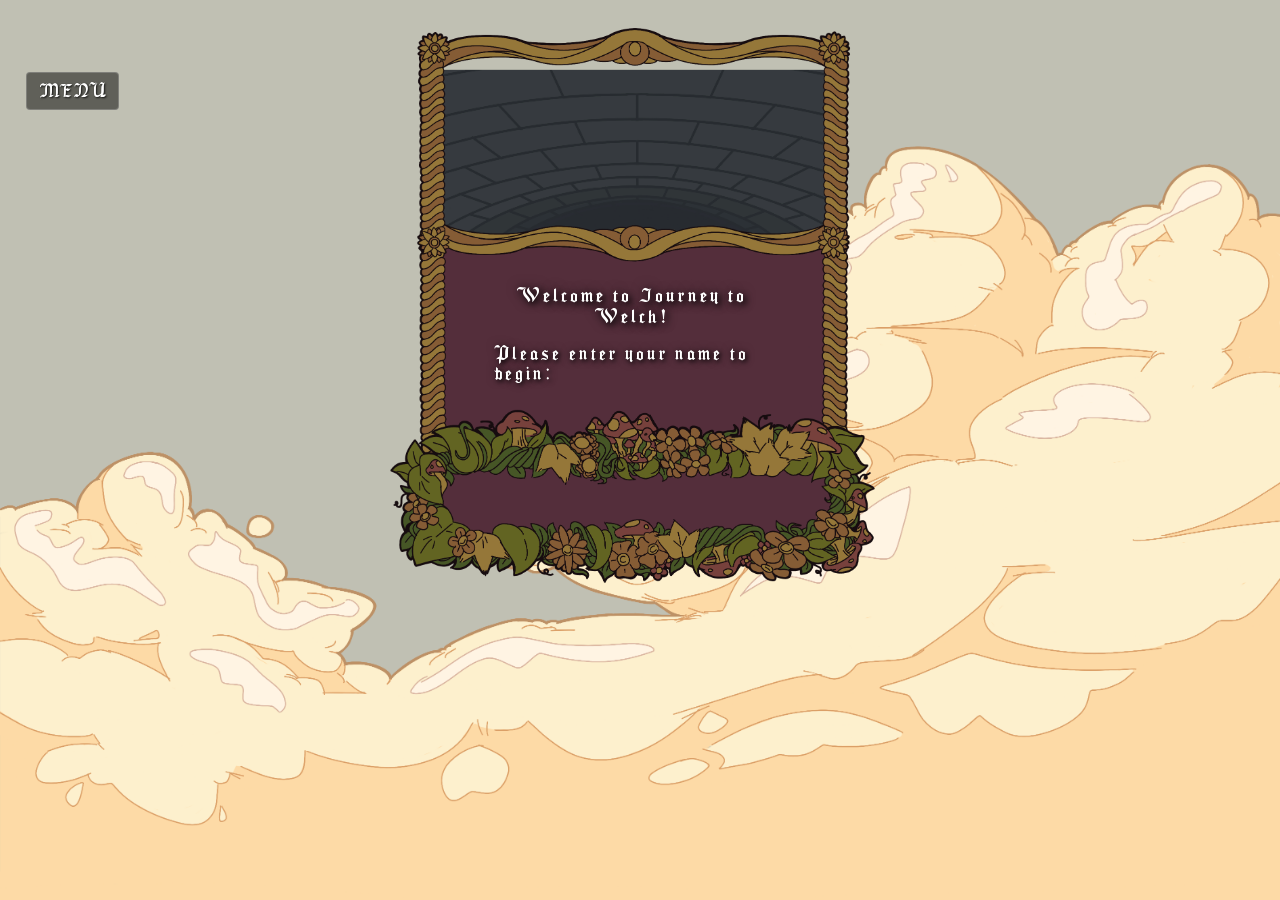
==== Adventure Game (Final Project)/game-screen.html @ cfab9762 "adding final files 3" ====
<!DOCTYPE html>
<html lang="en">
<head>
    <meta charset="UTF-8" />
    <meta name="viewport" content="width=device-width, initial-scale=1.0"/>
    <title>Journey to Welch: A Fantasy Adventure Game</title>
    <link rel="stylesheet" href="game-screen.css" />
</head>
<body>      
    <div id="menu-button" onclick="location.href='menu.html'">MENU</div>
    <div id="enemy-bg-div">
          <img id="enemy-bg" src="Art/Fightbg2.png" />
    </div>
    <div class="frame-container">
        <img id="frame" src="Art/new-ui.png" alt="Frame" />
        <img id="game-image" src="" alt="Enemy" />
        <div id="game-output"></div>
        <div id="stats-container">
          <div id="stats"></div>
        </div>
        <input id="game-input" type="text" autocomplete="off" />
        <button id="submit-button" aria-label="Submit"></button>
    </div>
    <!-- music -->
    <audio id="bg-music" loop>
      <source src="music/Music1.mp3" type="audio/mpeg">
    </audio>
    <audio id="tiny-mushroom-music" loop>
      <source src="music/Music4.mp3" type="audio/mpeg">
    </audio>
    <audio id="big-mushroom-music" loop>
      <source src="music/Music15.mp3" type="audio/mpeg">
    </audio>
    <audio id="endgame-music">
      <source src="music/Music2.mp3" type="audio/mpeg">
    </audio>
    <audio id="game-over-music">
      <source src="music/Music7.mp3" type="audio/mpeg">
    </audio>
    <!-- sound effects -->
    <audio id="attack1">
      <source src="sounds/attack1.wav" type="audio/mpeg">
    </audio>
    <audio id="attack2">
      <source src="sounds/attack2.wav" type="audio/mpeg">
    </audio>
    <audio id="attack3">
      <source src="sounds/attack3.wav" type="audio/mpeg">
    </audio>
    <audio id="attack4">
      <source src="sounds/attack4.wav" type="audio/mpeg">
    </audio>
    <audio id="cave-collapse">
      <source src="sounds/cave-collapse.mp3" type="audio/mpeg">
    </audio>
    <audio id="mushroom-roar">
      <source src="sounds/mushroom-roar.mp3" type="audio/mpeg">
    </audio>
    <audio id="cave-ambience" loop>
      <source src="sounds/cave-ambience.wav" type="audio/mpeg">
    </audio>
    <audio id="rumble">
      <source src="sounds/rumble.mp3" type="audio/mpeg">
    </audio>
    <audio id="fireball">
      <source src="sounds/fireball.mp3" type="audio/mpeg">
    </audio>
    <audio id="defend">
      <source src="sounds/block.wav" type="audio/mpeg">
    </audio>

    <script src="game.js" defer></script>
</body>
</html>
---- Adventure Game (Final Project)/game-screen.css ----
html, body { height:100%; width: 100vw; margin:0; }
body {
    background: url('Art/Bg.png') center top;
    background-size: cover;
}

.frame-container {
    position: absolute;
    height: auto;
    width: 38%;
    margin: auto auto;
    overflow: hidden;
    z-index: 2;
    transform: translateY(5%) translateX(80%);
}

.frame-container img[id="frame"] {
    position: relative;
    width: 100%; 
    height: 100%;
    object-fit: cover;
}

div > img[id="enemy-bg"] { 
    position: absolute;
    width: 100%;
    height: 100%;
    object-fit: cover;
    transform: scale(0.32) translateY(-82%);
}

#game-output {
    scrollbar-width: none;
    -ms-overflow-style: none;
    position: absolute;
    top: 43%;
    left: 20%;
    width: 60%;
    height: 25%;
    background: transparent;
    border: none;
    padding: 8px;
    box-sizing: border-box;
    font: 16px 'Seagram', sans-serif;
    letter-spacing: 3px;
    overflow-y: hidden;
    white-space: pre-wrap;
    color: white;
    transition: overflow-y 0.2s ease;
    text-shadow: 
        2px 2px 4px rgba(0, 0, 0, 0.8),
        0 0 8px rgba(0, 0, 0, 0.5);
}

#game-output p {
    margin: 0.5em 0;
}


#game-output p:first-child {
    text-align: center;
    font-size: 17px; 
    margin-bottom: 1em;
    text-shadow: 
        3px 3px 6px rgba(0, 0, 0, 0.9),
        0 0 12px rgba(0, 0, 0, 0.7);
}

#game-output:hover {
    overflow-y: auto;
}

#game-input {
    position: absolute;
    top: 82%;
    left: 20%;
    width: 46%;
    height: 5%;
    background: transparent;
    border: none;
    padding: 8px;
    box-sizing: border-box;
    font: 24px 'Seagram';
    outline: none;
    color: white;
    text-shadow: 
        2px 2px 4px rgba(0, 0, 0, 0.8);
}

#stats {
    position: absolute;
    top: 20px;
    right: 20px;
    color: white;
    padding: 10px;
    border-radius: 5px;
    font-family: 'Seagram';
    display: none;
    transform: translateX(-195%) translateY(20%);
}

#stats-container {
    position: absolute;
    top: 0%;
    right: 25%;
    width: 150px;
}

#stats {
    color: white;
    padding: 10px;
    border-radius: 5px;
    font-family: 'Seagram';
    display: none;
    transform: translateX(-195%) translateY(20%);
}

#stats p {
    margin: 5px 0;
    font-size: 14px;
    text-shadow: 1px 1px 1px #000;
}

.enemy-stat {
    color: #ff6b6b;
    font-weight: bold;
}

.player-stat {
    color: #6bff6b;
    font-weight: bold;
}

.mp-stat {
    color: #6b6bff;
    font-weight: bold;
}

#submit-button {
    position: absolute;
    top: 77%;
    left: 82%;
    padding: 60px;
    background: transparent;
    border: none;
    cursor: pointer;
    opacity: 0;
}
#submit-button:hover { opacity: 0.3; }

#game-image {
    position: absolute;
    top: 12%;
    left: 50%;
    transform: translateX(-50%);
    width: 200px;
    opacity: 0;
    transition: opacity 0.4s ease;
    pointer-events: none;
}

#game-image[src*="Art/Lilmush.gif"] {
    position: absolute;
    top: 12%;
    left: 50%;
    transform: translateX(-50%);
    width: 200px;
    opacity: 0;
    transition: opacity 0.4s ease;
    pointer-events: none;
}

#game-image[src*="Art/Bigmush.gif"] {
    position: absolute;
    top: 8%;
    left: 50%;
    transform: translateX(-50%);
    width: 125px;
    opacity: 0;
    transition: opacity 0.4s ease;
    pointer-events: none;
}

#game-image.show {
    opacity: 1;
}

#menu-button {
    position: absolute;
    top: 8%;
    left: 2%;
    width: auto;
    display: flex;
    align-items: center;
    gap: 8px;
    padding: 8px 12px;
    background: rgba(0, 0, 0, 0.5);
    border: 1px solid rgba(255, 255, 255, 0.2);
    border-radius: 4px;
    color: white;
    font-family: 'Seagram', sans-serif;
    font-size: 16px;
    cursor: pointer;
    z-index: 100;
    text-shadow: 1px 1px 2px rgba(0, 0, 0, 0.8);
    transition: all 0.2s ease;
}

#menu-button:hover {
    background: rgba(0, 0, 0, 0.7);
    transform: translateY(-1px);
}

#menu-button:active {
    transform: translateY(1px);
}

@font-face {
    font-family: 'Seagram';
    src: url('Fonts/Seagram tfb.ttf') format('truetype');
}
  
body {
    font-family: 'Seagram', sans-serif;
}
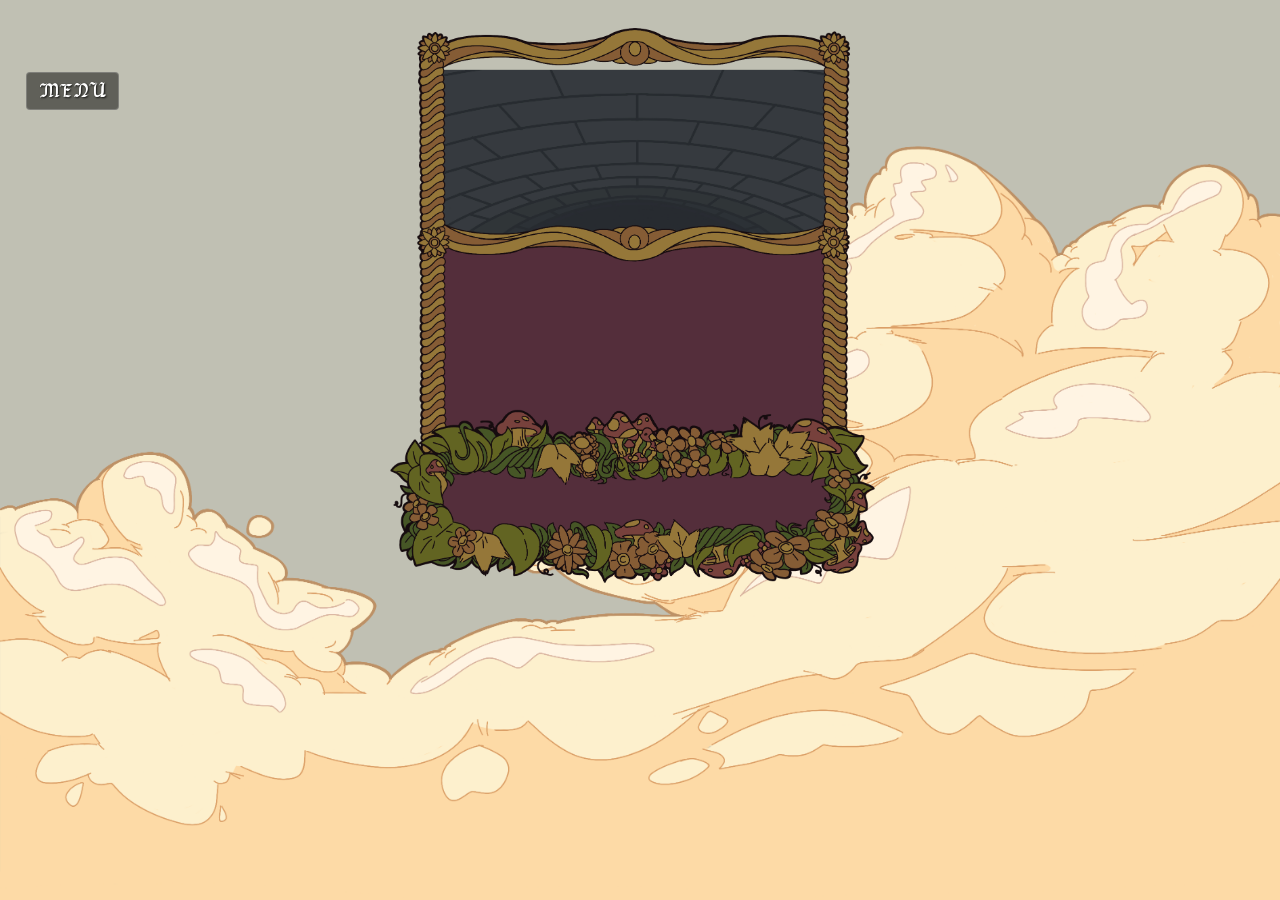
==== commit 1ec059a2: "Removed html button element for submit button (no longer in use)" ====
--- a/Adventure Game (Final Project)/game-screen.html
+++ b/Adventure Game (Final Project)/game-screen.html
@@ -19,7 +19,6 @@
           <div id="stats"></div>
         </div>
         <input id="game-input" type="text" autocomplete="off" />
-        <button id="submit-button" aria-label="Submit"></button>
     </div>
     <!-- music -->
     <audio id="bg-music" loop>
--- a/Adventure Game (Final Project)/game-screen.css
+++ b/Adventure Game (Final Project)/game-screen.css
@@ -136,18 +136,6 @@
     font-weight: bold;
 }
 
-#submit-button {
-    position: absolute;
-    top: 77%;
-    left: 82%;
-    padding: 60px;
-    background: transparent;
-    border: none;
-    cursor: pointer;
-    opacity: 0;
-}
-#submit-button:hover { opacity: 0.3; }
-
 #game-image {
     position: absolute;
     top: 12%;
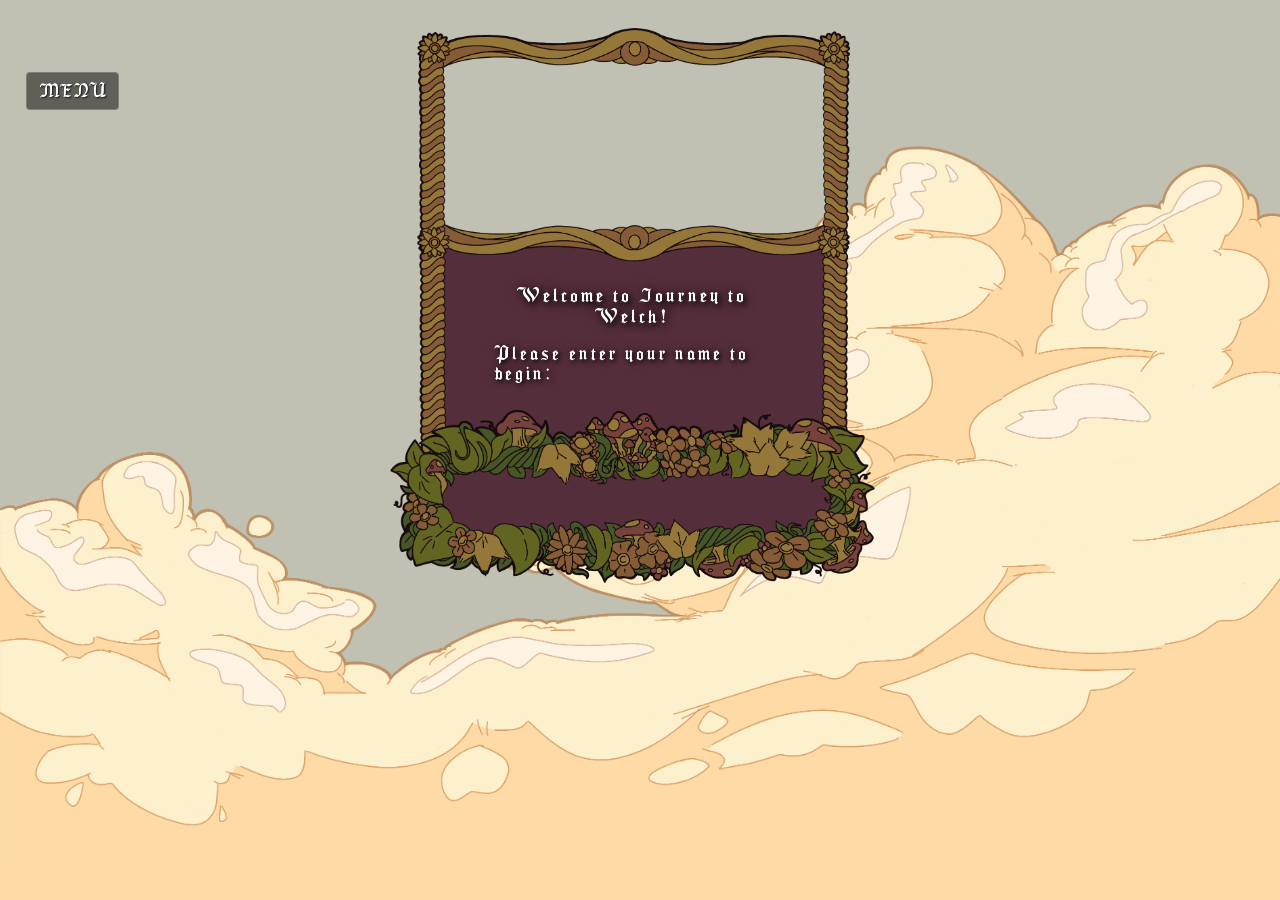
==== commit f9061e4b: "Added the second background image," ====
--- a/Adventure Game (Final Project)/game-screen.html
+++ b/Adventure Game (Final Project)/game-screen.html
@@ -9,8 +9,9 @@
 <body>      
     <div id="menu-button" onclick="location.href='menu.html'">MENU</div>
     <div id="enemy-bg-div">
-          <img id="enemy-bg" src="Art/Fightbg2.png" />
-    </div>
+      <img id="enemy-bg" src="Art/Fightbg.png" /> <!-- outside -->
+      <img id="enemy-bg2" src="Art/Fightbg2.png" style="display: none;" /> <!-- dungeon (hidden until game starts) -->
+  </div>
     <div class="frame-container">
         <img id="frame" src="Art/new-ui.png" alt="Frame" />
         <img id="game-image" src="" alt="Enemy" />
--- a/Adventure Game (Final Project)/game-screen.css
+++ b/Adventure Game (Final Project)/game-screen.css
@@ -22,6 +22,14 @@
 }
 
 div > img[id="enemy-bg"] { 
+    position: absolute;
+    width: 100%;
+    height: 100%;
+    object-fit: cover;
+    transform: scale(0.32) translateY(-82%);
+}
+
+div > img[id="enemy-bg2"] { 
     position: absolute;
     width: 100%;
     height: 100%;
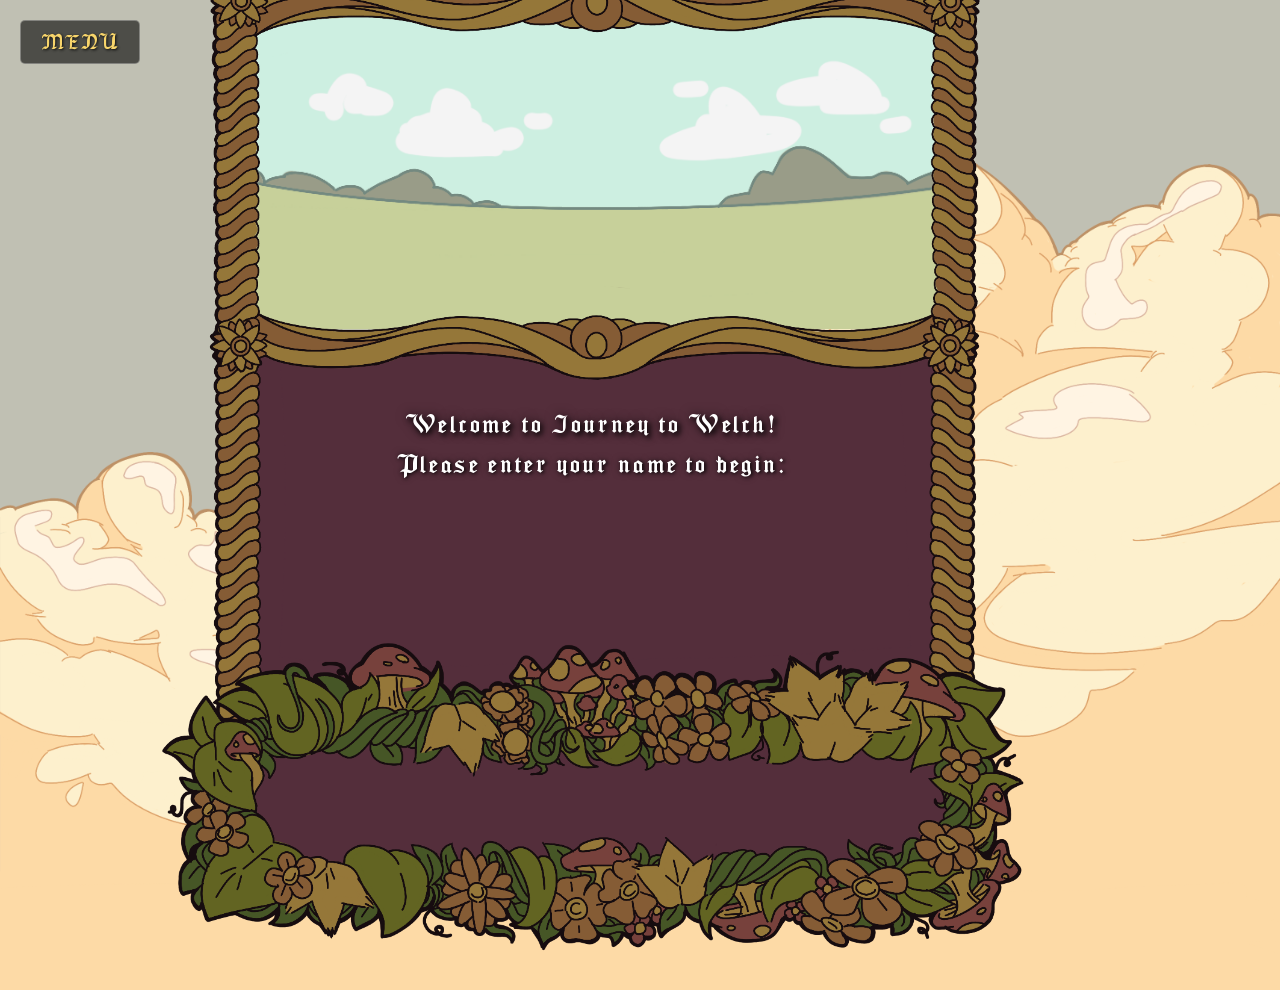
==== commit 17037585: "Final .html files" ====
--- a/Adventure Game (Final Project)/game-screen.html
+++ b/Adventure Game (Final Project)/game-screen.html
@@ -2,24 +2,27 @@
 <html lang="en">
 <head>
     <meta charset="UTF-8" />
-    <meta name="viewport" content="width=device-width, initial-scale=1.0"/>
+    <meta name="viewport" content="width=device-width, initial-scale=1.0">
     <title>Journey to Welch: A Fantasy Adventure Game</title>
     <link rel="stylesheet" href="game-screen.css" />
 </head>
-<body>      
-    <div id="menu-button" onclick="location.href='menu.html'">MENU</div>
-    <div id="enemy-bg-div">
-      <img id="enemy-bg" src="Art/Fightbg.png" /> <!-- outside -->
-      <img id="enemy-bg2" src="Art/Fightbg2.png" style="display: none;" /> <!-- dungeon (hidden until game starts) -->
-  </div>
+<body>
+  <div id="menu-button" onclick="location.href='menu.html'">MENU</div>    
+  <div class="game-root">
+    <!-- all game elements go here -->
+    
     <div class="frame-container">
-        <img id="frame" src="Art/new-ui.png" alt="Frame" />
-        <img id="game-image" src="" alt="Enemy" />
-        <div id="game-output"></div>
-        <div id="stats-container">
-          <div id="stats"></div>
-        </div>
-        <input id="game-input" type="text" autocomplete="off" />
+      <div id="enemy-bg-div">
+        <img id="enemy-bg" src="Art/Fightbg.png" />
+        <img id="enemy-bg2" src="Art/Fightbg2.png" style="display: none;" />
+      </div>
+      <img id="frame" src="Art/new-ui.png" alt="Frame" />
+      <img id="game-image" src="" alt="Enemy" />
+      <div id="game-output"></div>
+      <div id="stats-container">
+        <div id="stats"></div>
+      </div>
+      <input id="game-input" type="text" autocomplete="off" />
     </div>
     <!-- music -->
     <audio id="bg-music" loop>
@@ -68,7 +71,8 @@
     <audio id="defend">
       <source src="sounds/block.wav" type="audio/mpeg">
     </audio>
-
-    <script src="game.js" defer></script>
+  </div>
+  <!-- game javascript -->
+  <script src="game.js" defer></script>
 </body>
 </html>
--- a/Adventure Game (Final Project)/game-screen.css
+++ b/Adventure Game (Final Project)/game-screen.css
@@ -1,17 +1,44 @@
-html, body { height:100%; width: 100vw; margin:0; }
+html, body {
+    margin: 0;
+    padding: 0;
+    width: 100%;
+    height: 100%;
+    overflow: hidden;
+}
+
+.game-root {
+    position: absolute;
+    width: 1920px;
+    height: 1080px;
+    left: 50%;
+    top: 50%;
+    transform-origin: center;
+    transform: translate(-50%, -50%) scale(1);
+    overflow: hidden;
+}
+
 body {
     background: url('Art/Bg.png') center top;
     background-size: cover;
+    margin: 0;
+    padding: 0;
+    width: 100vw;
+    height: 100vh;
+    overflow: hidden;
+    background-color: black;
+    display: flex;
+    align-items: center;
+    justify-content: center;
 }
 
 .frame-container {
     position: absolute;
     height: auto;
-    width: 38%;
+    width: 50%;
     margin: auto auto;
     overflow: hidden;
     z-index: 2;
-    transform: translateY(5%) translateX(80%);
+    transform: scale(.9) translateX(50%);
 }
 
 .frame-container img[id="frame"] {
@@ -24,51 +51,53 @@
 div > img[id="enemy-bg"] { 
     position: absolute;
     width: 100%;
-    height: 100%;
-    object-fit: cover;
-    transform: scale(0.32) translateY(-82%);
+    height: auto;
+    object-fit: fill;
+    transform: scale(.86) translateY(2%);
 }
 
 div > img[id="enemy-bg2"] { 
     position: absolute;
     width: 100%;
-    height: 100%;
-    object-fit: cover;
-    transform: scale(0.32) translateY(-82%);
+    height: auto;
+    object-fit: fill;
+    transform: scale(.86) translateY(2%);
 }
 
 #game-output {
-    scrollbar-width: none;
-    -ms-overflow-style: none;
     position: absolute;
     top: 43%;
-    left: 20%;
+    left: 50%;
+    transform: translateX(-50%);
     width: 60%;
     height: 25%;
+    padding: 8px;
+    box-sizing: border-box;
+    font: 25px 'Seagram', sans-serif;
+    letter-spacing: 3px;
+    color: white;
+    text-align: center;
     background: transparent;
     border: none;
-    padding: 8px;
-    box-sizing: border-box;
-    font: 16px 'Seagram', sans-serif;
-    letter-spacing: 3px;
+    white-space: pre-wrap;
     overflow-y: hidden;
-    white-space: pre-wrap;
-    color: white;
-    transition: overflow-y 0.2s ease;
     text-shadow: 
         2px 2px 4px rgba(0, 0, 0, 0.8),
         0 0 8px rgba(0, 0, 0, 0.5);
+    scrollbar-width: none;
+    -ms-overflow-style: none;
 }
 
 #game-output p {
-    margin: 0.5em 0;
-}
-
+    margin: 0.5em auto; /* Center paragraphs horizontally */
+    width: fit-content; /* Makes paragraphs only as wide as their content */
+    text-align: center; /* Ensures text within paragraphs is centered */
+    padding: 0 20px; /* Add some horizontal padding */
+}
 
 #game-output p:first-child {
+    margin: 0.5em auto; /* Same as other paragraphs */
     text-align: center;
-    font-size: 17px; 
-    margin-bottom: 1em;
     text-shadow: 
         3px 3px 6px rgba(0, 0, 0, 0.9),
         0 0 12px rgba(0, 0, 0, 0.7);
@@ -95,37 +124,37 @@
         2px 2px 4px rgba(0, 0, 0, 0.8);
 }
 
+#stats-container {
+    width: auto;
+    height: auto;
+}
+
 #stats {
     position: absolute;
-    top: 20px;
-    right: 20px;
+    top: 100px;
+    left: 115px;
     color: white;
-    padding: 10px;
+    padding: 5px;
     border-radius: 5px;
-    font-family: 'Seagram';
-    display: none;
-    transform: translateX(-195%) translateY(20%);
-}
-
-#stats-container {
-    position: absolute;
-    top: 0%;
-    right: 25%;
-    width: 150px;
-}
-
-#stats {
-    color: white;
-    padding: 10px;
-    border-radius: 5px;
-    font-family: 'Seagram';
-    display: none;
-    transform: translateX(-195%) translateY(20%);
+    font-family: 'Seagram', sans-serif;
+    background-color: rgba(0, 0, 0, 0.1);
+    text-shadow: 1px 1px 1px #000;
+    line-height: 1.4;
+    opacity: 0;
+    visibility: hidden;
+    transition: opacity 0.4s ease, visibility 0.4s ease;
+}
+
+#stats.visible {
+    opacity: 1;
+    visibility: visible;
 }
 
 #stats p {
-    margin: 5px 0;
-    font-size: 14px;
+    width: fit-content;
+    height: fit-content;
+    margin: 6px 0;
+    font-size: 28px;
     text-shadow: 1px 1px 1px #000;
 }
 
@@ -159,7 +188,7 @@
     position: absolute;
     top: 12%;
     left: 50%;
-    transform: translateX(-50%);
+    transform: scale(1.5) translateX(-30%);
     width: 200px;
     opacity: 0;
     transition: opacity 0.4s ease;
@@ -170,7 +199,7 @@
     position: absolute;
     top: 8%;
     left: 50%;
-    transform: translateX(-50%);
+    transform: scale(1.5) translateX(-30%) translateY(10%);
     width: 125px;
     opacity: 0;
     transition: opacity 0.4s ease;
@@ -182,33 +211,35 @@
 }
 
 #menu-button {
-    position: absolute;
-    top: 8%;
-    left: 2%;
-    width: auto;
-    display: flex;
-    align-items: center;
-    gap: 8px;
-    padding: 8px 12px;
-    background: rgba(0, 0, 0, 0.5);
-    border: 1px solid rgba(255, 255, 255, 0.2);
-    border-radius: 4px;
-    color: white;
+    position: fixed; /* Changed from absolute to fixed */
+    top: 20px;
+    left: 20px;
+    padding: 10px 20px;
+    background: rgba(0, 0, 0, 0.6);
+    border: 1px solid rgba(255, 255, 255, 0.3);
+    border-radius: 5px;
+    color: #f8d56b; /* Golden text color */
     font-family: 'Seagram', sans-serif;
-    font-size: 16px;
+    font-size: 18px;
     cursor: pointer;
-    z-index: 100;
-    text-shadow: 1px 1px 2px rgba(0, 0, 0, 0.8);
+    z-index: 1000; /* Higher than game elements */
+    text-shadow: 1px 1px 3px rgba(0, 0, 0, 0.9);
     transition: all 0.2s ease;
+    text-transform: uppercase;
+    letter-spacing: 1px;
+    /* Remove any existing transform properties */
+    transform: none !important; 
 }
 
 #menu-button:hover {
-    background: rgba(0, 0, 0, 0.7);
-    transform: translateY(-1px);
+    background: rgba(0, 0, 0, 0.8);
+    transform: translateY(-2px);
+    box-shadow: 0 4px 8px rgba(0, 0, 0, 0.2);
 }
 
 #menu-button:active {
     transform: translateY(1px);
+    box-shadow: none;
 }
 
 @font-face {
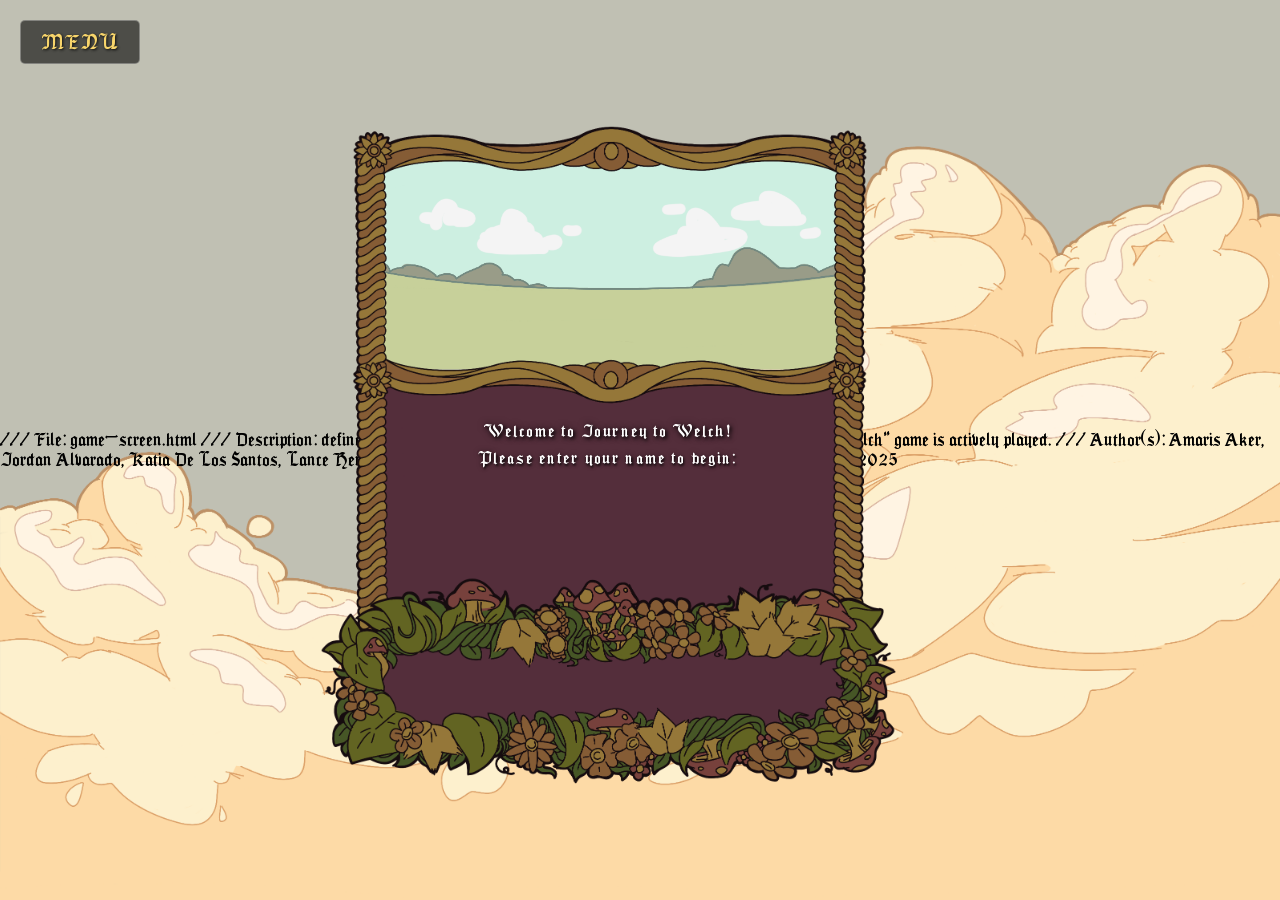
==== commit 80de0e1c: "Update game-screen.html" ====
--- a/Adventure Game (Final Project)/game-screen.html
+++ b/Adventure Game (Final Project)/game-screen.html
@@ -1,3 +1,8 @@
+///   File: game-screen.html
+///   Description: defines the structure and content for the main screen where the "Journey to Welch" game is actively played.
+///   Author(s): Amaris Aker, Jordan Alvarado, Katia De Los Santos, Lance Henschel, Cash Lusk, Adela Torres, Martin Zuniga
+///   Date: 04-30-2025
+
 <!DOCTYPE html>
 <html lang="en">
 <head>
@@ -75,4 +80,4 @@
   <!-- game javascript -->
   <script src="game.js" defer></script>
 </body>
-</html>+</html>
--- a/Adventure Game (Final Project)/game-screen.css
+++ b/Adventure Game (Final Project)/game-screen.css
@@ -1,3 +1,8 @@
+///   File: game-screen.css
+///   Description:) is responsible for styling the main game interface presented in game-screen.html
+///   Author(s): Amaris Aker, Jordan Alvarado, Katia De Los Santos, Lance Henschel, Cash Lusk, Adela Torres, Martin Zuniga
+///   Date: 04-30-2025
+
 html, body {
     margin: 0;
     padding: 0;
@@ -249,4 +254,4 @@
   
 body {
     font-family: 'Seagram', sans-serif;
-}+}
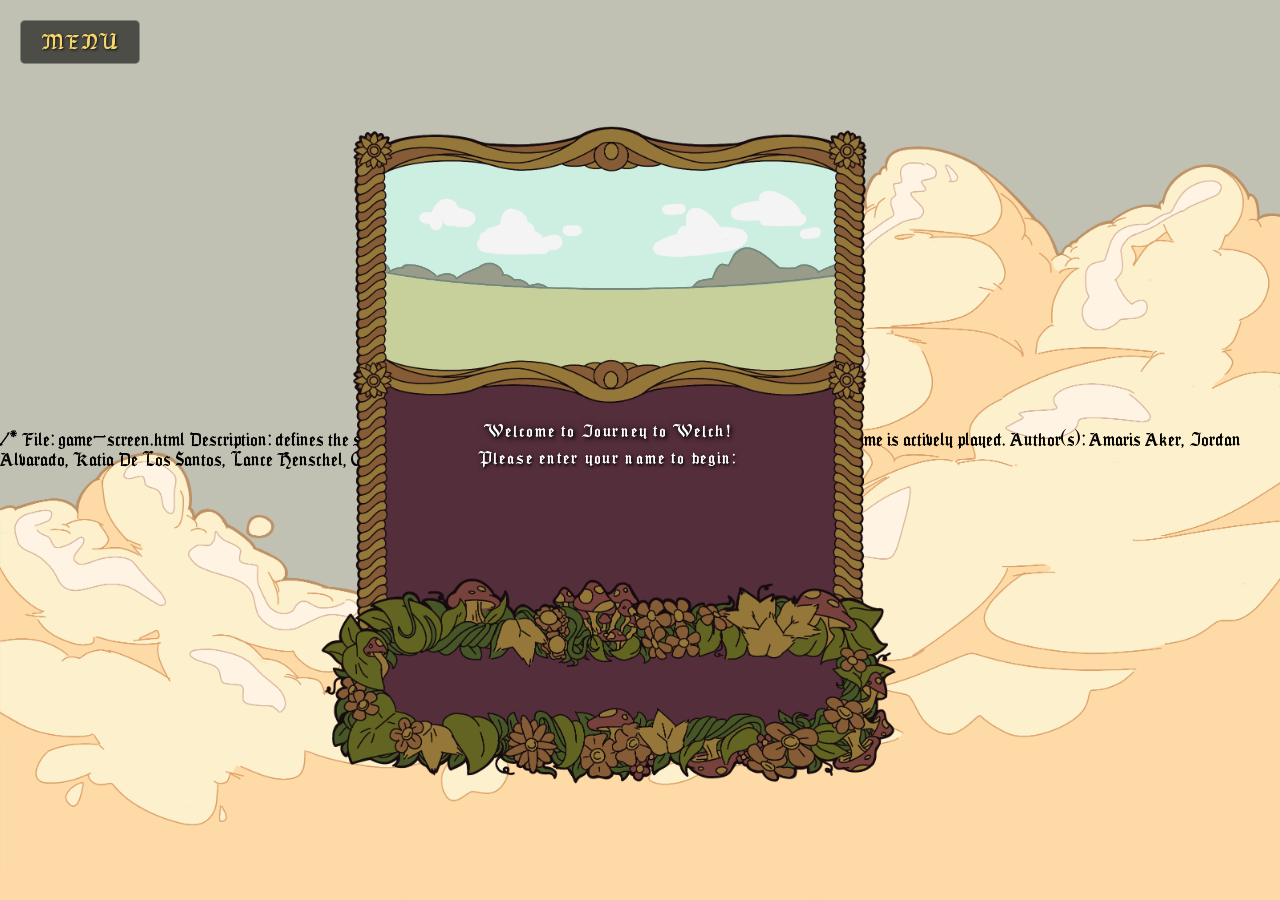
==== commit 0355590a: "Update game-screen.html" ====
--- a/Adventure Game (Final Project)/game-screen.html
+++ b/Adventure Game (Final Project)/game-screen.html
@@ -1,7 +1,9 @@
-///   File: game-screen.html
-///   Description: defines the structure and content for the main screen where the "Journey to Welch" game is actively played.
-///   Author(s): Amaris Aker, Jordan Alvarado, Katia De Los Santos, Lance Henschel, Cash Lusk, Adela Torres, Martin Zuniga
-///   Date: 04-30-2025
+/*   
+    File: game-screen.html
+    Description: defines the structure and content for the main screen where the "Journey to Welch" game is actively played.
+    Author(s): Amaris Aker, Jordan Alvarado, Katia De Los Santos, Lance Henschel, Cash Lusk, Adela Torres, Martin Zuniga
+    Date: 04-30-2025
+*/
 
 <!DOCTYPE html>
 <html lang="en">
--- a/Adventure Game (Final Project)/game-screen.css
+++ b/Adventure Game (Final Project)/game-screen.css
@@ -1,7 +1,9 @@
-///   File: game-screen.css
-///   Description:) is responsible for styling the main game interface presented in game-screen.html
-///   Author(s): Amaris Aker, Jordan Alvarado, Katia De Los Santos, Lance Henschel, Cash Lusk, Adela Torres, Martin Zuniga
-///   Date: 04-30-2025
+/*
+  File: game-screen.css
+  Description: Styles the game interface – positions everything, sets colors, fonts, handles showing/hiding the enemy images and stats.
+  Author(s): Amaris Aker, Jordan Alvarado, Katia De Los Santos, Lance Henschel, Cash Lusk, Adela Torres, Martin Zuniga
+  Date: 04-30-2025
+*/
 
 html, body {
     margin: 0;
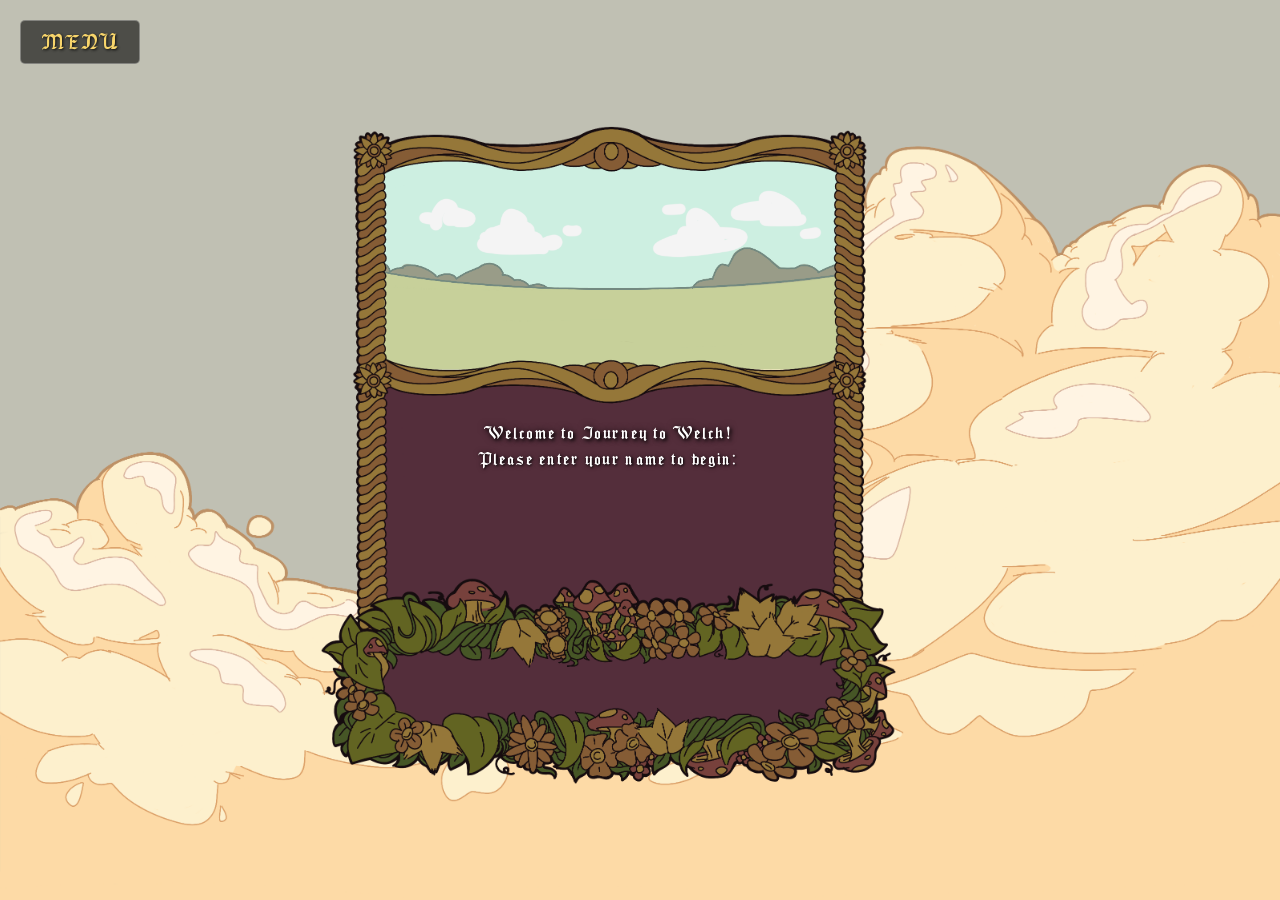
==== commit 36d73519: "Update game-screen.html" ====
--- a/Adventure Game (Final Project)/game-screen.html
+++ b/Adventure Game (Final Project)/game-screen.html
@@ -1,9 +1,9 @@
-/*   
+<!  
     File: game-screen.html
     Description: defines the structure and content for the main screen where the "Journey to Welch" game is actively played.
     Author(s): Amaris Aker, Jordan Alvarado, Katia De Los Santos, Lance Henschel, Cash Lusk, Adela Torres, Martin Zuniga
     Date: 04-30-2025
-*/
+>
 
 <!DOCTYPE html>
 <html lang="en">
